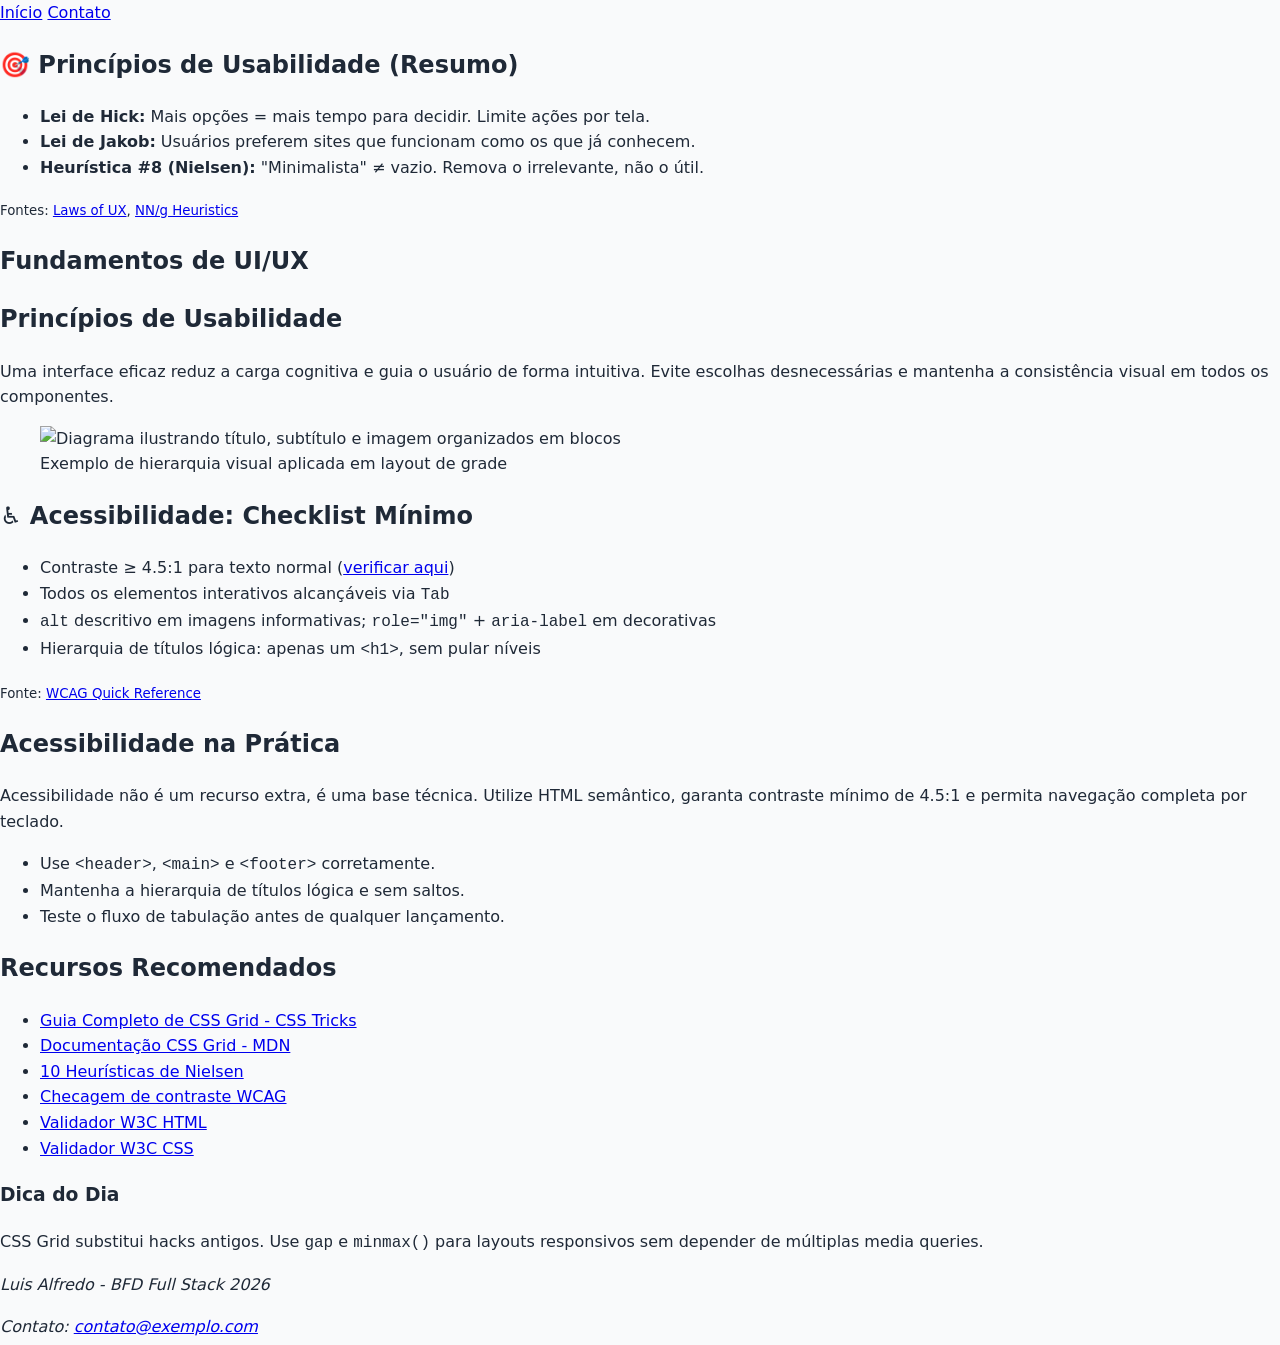
==== index.html @ 408c7955 "Inicial" ====
<!DOCTYPE html>
<html lang="pt-BR">
<head>
  <meta charset="UTF-8">
  <meta name="viewport" content="width=device-width, initial-scale=1.0">
  <title>UI/UX & Acessibilidade - Início</title>
  <link rel="stylesheet" href="style.css">
</head>
<body>
  <header>
    <nav>
      <a href="index.html">Início</a>
      <a href="form-page.html">Contato</a>
    </nav>
  </header>

  <div class="layout-wrapper">
    <main id="conteudo-principal">
      <!-- Bloco educativo: princípios de UX -->
      <section class="edu-box">
        <h2>🎯 Princípios de Usabilidade (Resumo)</h2>
        <ul>
          <li><strong>Lei de Hick:</strong> Mais opções = mais tempo para decidir. Limite ações por tela.</li>
          <li><strong>Lei de Jakob:</strong> Usuários preferem sites que funcionam como os que já conhecem.</li>
          <li><strong>Heurística #8 (Nielsen):</strong> "Minimalista" ≠ vazio. Remova o irrelevante, não o útil.</li>
        </ul>
        <p><small>Fontes: <a href="https://lawsofux.com/">Laws of UX</a>, <a href="https://www.nngroup.com/articles/ten-usability-heuristics/">NN/g Heuristics</a></small></p>
      </section>

      <article>
        <h1>Fundamentos de UI/UX</h1>
        <section>
          <h2>Princípios de Usabilidade</h2>
          <p>Uma interface eficaz reduz a carga cognitiva e guia o usuário de forma intuitiva. Evite escolhas desnecessárias e mantenha a consistência visual em todos os componentes.</p>
          <figure>
            <img src="https://placehold.co/600x300/d1fae5/065f46?text=Hierarquia+Visual" alt="Diagrama ilustrando título, subtítulo e imagem organizados em blocos">
            <figcaption>Exemplo de hierarquia visual aplicada em layout de grade</figcaption>
          </figure>
        </section>
      </article>

      <!-- Bloco educativo: acessibilidade prática -->
      <section class="edu-box">
        <h2>♿ Acessibilidade: Checklist Mínimo</h2>
        <ul>
          <li>Contraste ≥ 4.5:1 para texto normal (<a href="https://webaim.org/resources/linkcontrastchecker/">verificar aqui</a>)</li>
          <li>Todos os elementos interativos alcançáveis via <kbd>Tab</kbd></li>
          <li><code>alt</code> descritivo em imagens informativas; <code>role="img"</code> + <code>aria-label</code> em decorativas</li>
          <li>Hierarquia de títulos lógica: apenas um <code>&lt;h1&gt;</code>, sem pular níveis</li>
        </ul>
        <p><small>Fonte: <a href="https://webaim.org/standards/wcag/quickref/">WCAG Quick Reference</a></small></p>
      </section>

      <article>
        <h2>Acessibilidade na Prática</h2>
        <p>Acessibilidade não é um recurso extra, é uma base técnica. Utilize HTML semântico, garanta contraste mínimo de 4.5:1 e permita navegação completa por teclado.</p>
        <ul>
          <li>Use <code>&lt;header&gt;</code>, <code>&lt;main&gt;</code> e <code>&lt;footer&gt;</code> corretamente.</li>
          <li>Mantenha a hierarquia de títulos lógica e sem saltos.</li>
          <li>Teste o fluxo de tabulação antes de qualquer lançamento.</li>
        </ul>
      </article>
    </main>

    <aside>
      <h2>Recursos Recomendados</h2>
      <ul>
        <li><a href="https://css-tricks.com/snippets/css/complete-guide-grid/">Guia Completo de CSS Grid - CSS Tricks</a></li>
        <li><a href="https://developer.mozilla.org/en-US/docs/Web/CSS/Guides/Grid_layout">Documentação CSS Grid - MDN</a></li>
        <li><a href="https://www.nngroup.com/articles/ten-usability-heuristics/">10 Heurísticas de Nielsen</a></li>
        <li><a href="https://webaim.org/resources/linkcontrastchecker/">Checagem de contraste WCAG</a></li>
        <li><a href="https://validator.w3.org/">Validador W3C HTML</a></li>
        <li><a href="https://jigsaw.w3.org/css-validator/">Validador W3C CSS</a></li>
      </ul>
      <div class="info-box">
        <h3>Dica do Dia</h3>
        <p>CSS Grid substitui hacks antigos. Use <code>gap</code> e <code>minmax()</code> para layouts responsivos sem depender de múltiplas media queries.</p>
      </div>
    </aside>
  </div>

  <footer>
    <address>
      <p>Luis Alfredo - BFD Full Stack 2026</p>
      <p>Contato: <a href="mailto:contato@exemplo.com">contato@exemplo.com</a></p>
    </address>
  </footer>
</body>
</html>
---- style.css ----
/* =========================================
   BASE RESET & VARIÁVEIS (Comum a ambos os dias)
   ========================================= */
* {
  box-sizing: border-box;
}

:root {
  /* Cores teal com contraste AA garantido */
  --cor-texto: #1f2937;
  --cor-fundo: #f9fafb;
  --cor-fundo-card: #ffffff;
  --cor-primaria: #0d9488;
  --cor-primaria-hover: #0f766e;
  --cor-borda: #9ca3af;
  --cor-erro: #b91c1c;
  --cor-foco: #0891b2;

  /* Escala de espaçamento em PX (previsível, debug-friendly) */
  --espaco-xs: 4px;
  --espaco-sm: 8px;
  --espaco-md: 16px;
  --espaco-lg: 24px;
  --espaco-xl: 40px;

  /* Tipografia: rem apenas para font-size (escala com configurações do usuário) */
  --fonte-principal: system-ui, -apple-system, sans-serif;
  --tam-base: 1rem;     /* 16px */
  --tam-h1: 2rem;       /* 32px */
  --tam-h2: 1.5rem;     /* 24px */
  --tam-small: 0.875rem; /* 14px */
}

html {
  font-size: 100%; /* Mantém 16px base */
}

body {
  font-family: var(--fonte-principal);
  font-size: var(--tam-base);
  line-height: 1.6;
  color: var(--cor-texto);
  background-color: var(--cor-fundo);
  margin: 0;
  padding: 0;
}
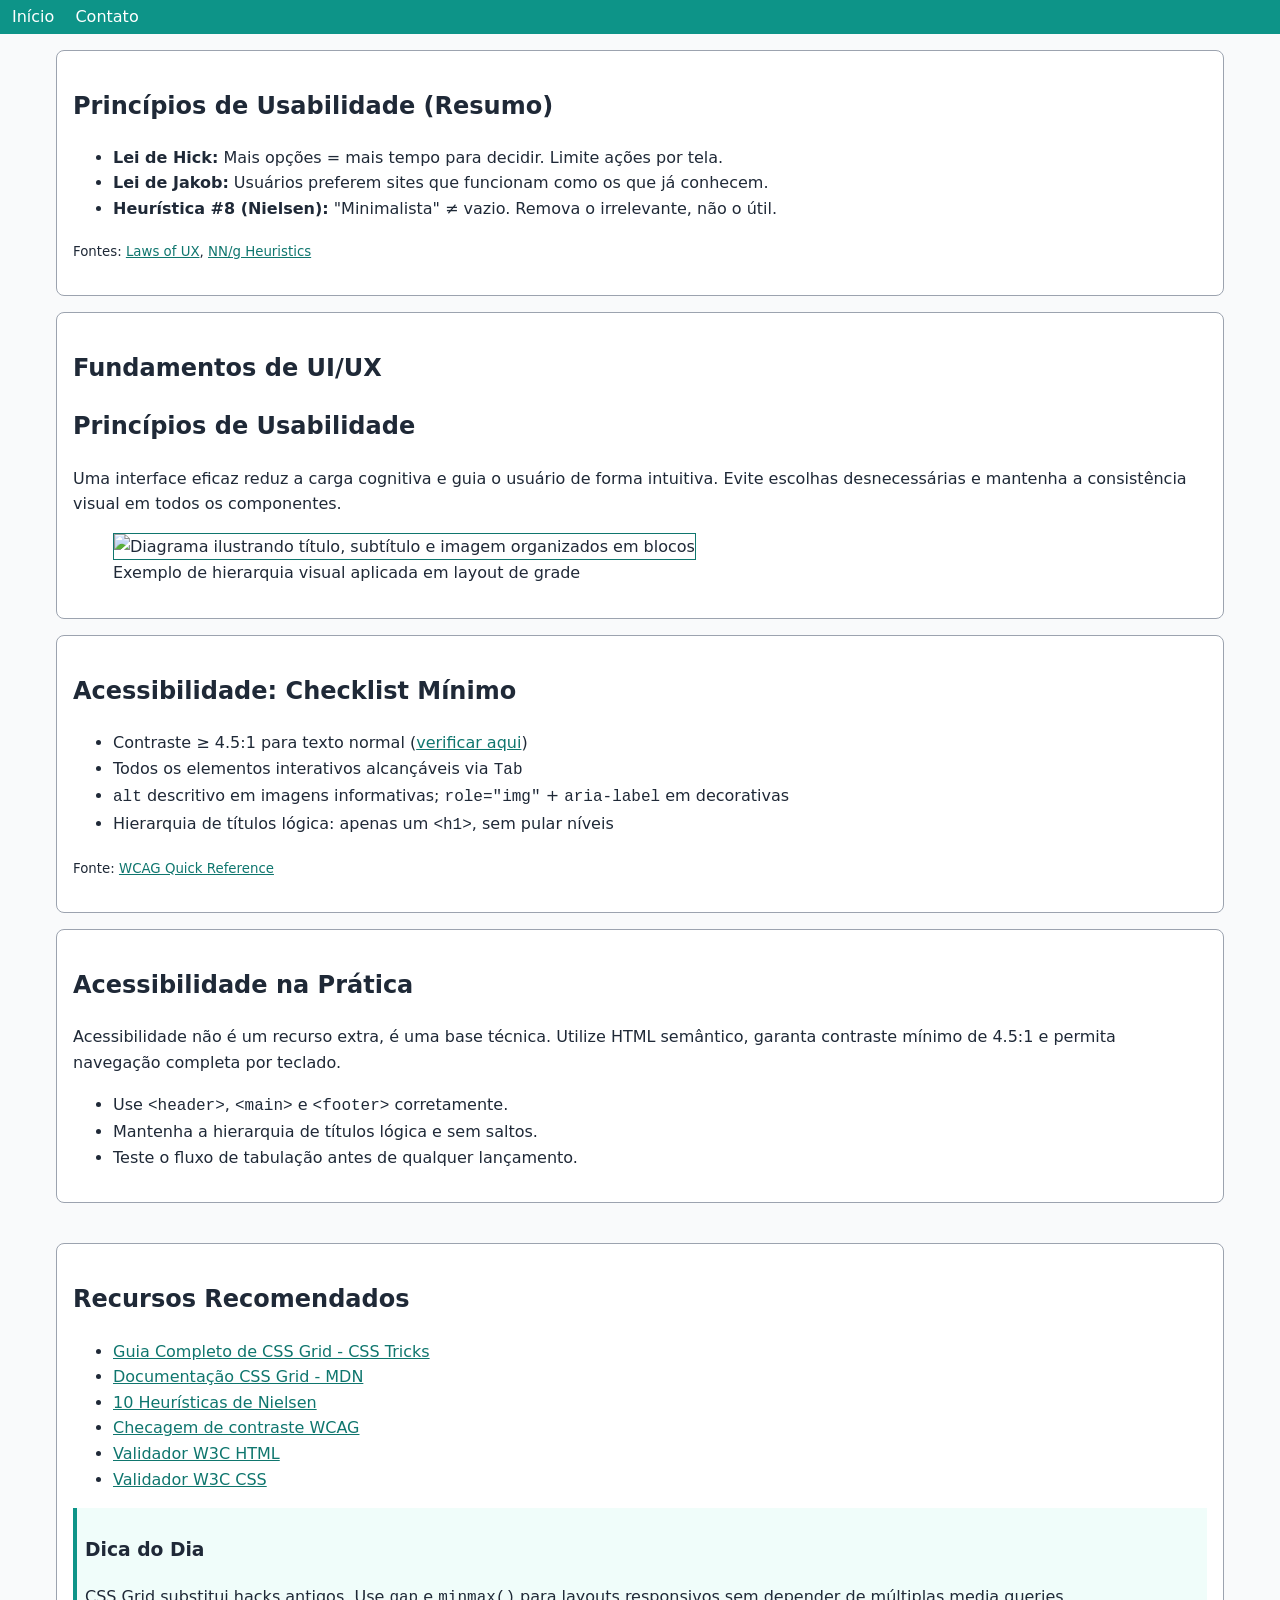
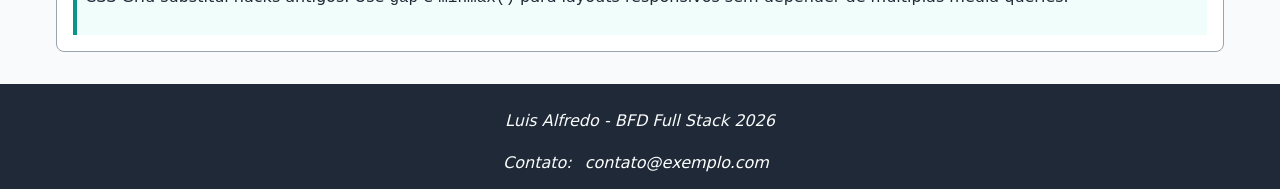
==== commit 44cf23aa: "Fim aula1" ====
--- a/index.html
+++ b/index.html
@@ -18,7 +18,7 @@
     <main id="conteudo-principal">
       <!-- Bloco educativo: princípios de UX -->
       <section class="edu-box">
-        <h2>🎯 Princípios de Usabilidade (Resumo)</h2>
+        <h2> Princípios de Usabilidade (Resumo)</h2>
         <ul>
           <li><strong>Lei de Hick:</strong> Mais opções = mais tempo para decidir. Limite ações por tela.</li>
           <li><strong>Lei de Jakob:</strong> Usuários preferem sites que funcionam como os que já conhecem.</li>
@@ -41,7 +41,7 @@
 
       <!-- Bloco educativo: acessibilidade prática -->
       <section class="edu-box">
-        <h2>♿ Acessibilidade: Checklist Mínimo</h2>
+        <h2> Acessibilidade: Checklist Mínimo</h2>
         <ul>
           <li>Contraste ≥ 4.5:1 para texto normal (<a href="https://webaim.org/resources/linkcontrastchecker/">verificar aqui</a>)</li>
           <li>Todos os elementos interativos alcançáveis via <kbd>Tab</kbd></li>
--- a/style.css
+++ b/style.css
@@ -44,3 +44,63 @@
   margin: 0;
   padding: 0;
 }
+
+
+header {
+  background-color: var(--cor-primaria);
+  padding: var(--espaco-xs);
+}
+
+nav a, footer a {
+  color: white;
+  text-decoration: none;
+  padding: var(--espaco-sm);
+}
+
+.layout-wrapper {
+  display: grid;
+  align-items: start;
+  grid-template-columns: 1fr;
+  gap: var(--espaco-lg);
+  max-width: 1200px;
+  margin: auto;
+  padding: var(--espaco-md);
+}
+
+article, aside, .edu-box {
+  background: var(--cor-fundo-card);
+  padding: var(--espaco-md);
+  border: 1px solid var(--cor-borda);
+  border-radius: 8px;
+  margin-bottom: var(--espaco-md);
+}
+
+.info-box {
+  border-left: 4px solid var(--cor-primaria);
+  background: #f0fdfa;
+  padding: var(--espaco-sm);
+}
+
+a {
+  color: var(--cor-primaria-hover);
+}
+
+footer {
+  background-color: var(--cor-texto);
+  color: var(--cor-fundo);
+  text-align: center;
+  padding: var(--espaco-sm);
+}
+
+img {
+  max-width: 100%;
+  height: auto;
+  border: 1px solid var(--cor-primaria-hover);
+}
+
+@media  screen and (min-width: 768px) {
+  .layout-wrapper{
+    grid-template-columns: 2fr, 1fr;
+  }
+
+}
